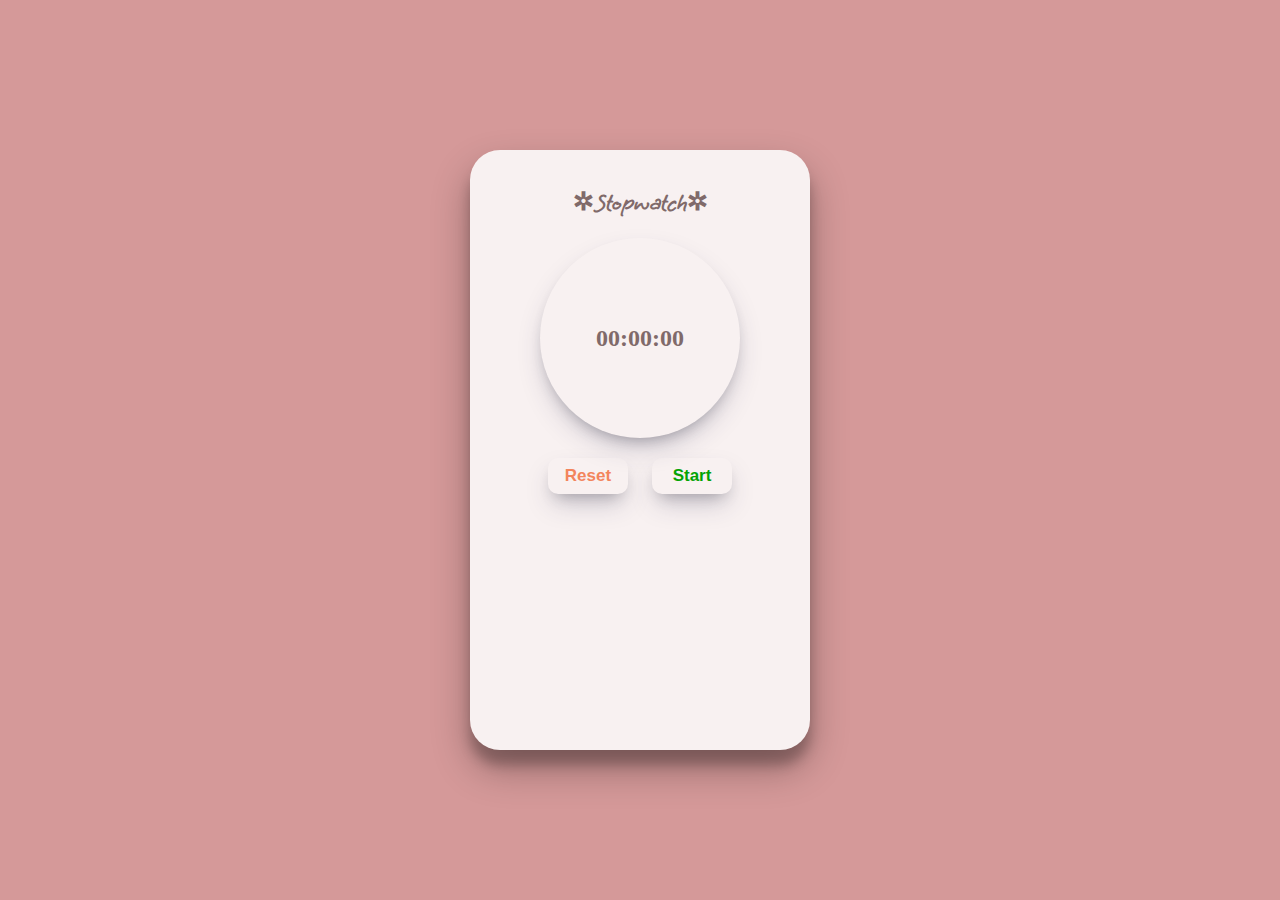
==== 1.stop watch/index.html @ d6b1a011 "[5월22일] 시간 단위변경 및 max min lap값 처리" ====
<!DOCTYPE html>
<html lang="ko">
<head>
    <meta charset="UTF-8">
    <meta http-equiv="X-UA-Compatible" content="IE=edge">
    <meta name="viewport" content="width=device-width, initial-scale=1.0">
    <title>stop watch⏰</title>
    <link rel="stylesheet" href="style.css">
    <script src="main.js" defer></script>
</head>
<body>
  <div id="stop-watch">
    <h1>✲Stopwatch✲</h1>
    <h2 class="txt-time">00:00:00</h2>
    <button class="btn-reset">Reset</button>
    <button class="btn-lap">Lap</button>
    <button class="btn-start">Start</button>
    <button class="btn-stop">Stop</button>
    <ul class="lists"></ul>
  </div>
</body>
</html>

<!-- 
  구현 순서 
  1. start, stop 기능
  2. 시간 포멧팅 
  3. laps 기능
  4. 키보드 조작 기능? - enter누르면 중단
  5. 최단, 최장 기록 강조 기능

  setInterval() - 주기적으로 인자를 살행하는 함수
  clearInterval() - 현재 진행되고 있는 함수의 실행을 막는데 사용
  setTimeout() - 일정시간이 지난후 한번 실행
 -->
---- 1.stop watch/style.css ----
@import url('https://fonts.googleapis.com/css2?family=Grape+Nuts&display=swap');

/* reset */
button{
  background-color: transparent;
  border: none;
  outline: none;
}

ul{
  padding:0;
  list-style: none;
}

/* style */
*{
  box-sizing: border-box;
}

body{
  background-color: #d59999;
  color:#806A6A;
}

#stop-watch{
  position: absolute;
  top:50%;
  left:50%;
  transform: translate(-50%, -50%);
  width: 340px;
  height: 600px;
  padding: 20px;
  text-align: center;
  background-color: #f8f1f1;
  border-radius: 30px;
  box-shadow: rgba(0, 0, 0, 0.3) 0px 19px 38px, rgba(0, 0, 0, 0.22) 0px 15px 12px;
}

h1{
  font-size: 25px;
  font-family: 'Grape Nuts', cursive;
}

.txt-time{
  margin: 20px auto;
  width: 200px;
  height: 200px;
  line-height: 200px;
  border-radius: 50%;
  box-shadow: rgba(50, 50, 93, 0.25) 0px 13px 27px -5px, rgba(0, 0, 0, 0.3) 0px 8px 16px -8px;
}

button{
  margin: 0 10px;
  padding: 8px 15px;
  width: 80px;
  border-radius: 10px;
  box-shadow: rgba(50, 50, 93, 0.25) 0px 13px 27px -5px, rgba(0, 0, 0, 0.3) 0px 8px 16px -8px;
  transition: all ease 100ms;
  font-size: 17px;
  font-weight: 600;
  cursor: pointer;
}

button:hover{
  opacity: 0.8;
}

.btn-reset{
  color:rgb(243, 133, 93);
}

.btn-reset.non{
  display: none;
}

.btn-start{
  color: rgb(4, 163, 4);
}

.btn-start.non{
  display: none;
}

.btn-lap{
  color:rgb(95, 95, 247);
  display: none;
}

.btn-lap.on{
  display: inline-block;
}

.btn-stop{
  color: rgb(248, 88, 88);
  display: none;
}

.btn-stop.on{
  display: inline-block;
}

.lists{
  overflow-y: scroll;
  height: 200px;
}

.list{
  display: flex;
  justify-content: space-between;
  margin: 5px;
  padding: 10px 20px;
  font-size: 18px;
  font-weight: 600;
  color:#a78b8b;
  border: 2px solid #d8d2d2;
  border-radius: 20px;
}

.list.max{
  color:rgb(211, 139, 139);
}

.list.min{
  color:rgb(106, 170, 106);
}

/* scroll */
.lists::-webkit-scrollbar{
  width:4px;
}
.lists::-webkit-scrollbar-thumb{
  background-color: rgb(190, 177, 241, 0.3) ;
  border-radius: 10px;
}
.lists::-webkit-scrollbar-track {
  background-color: transparent;
  border-radius: 10px;
  box-shadow: inset 0px 0px 5px white;
}
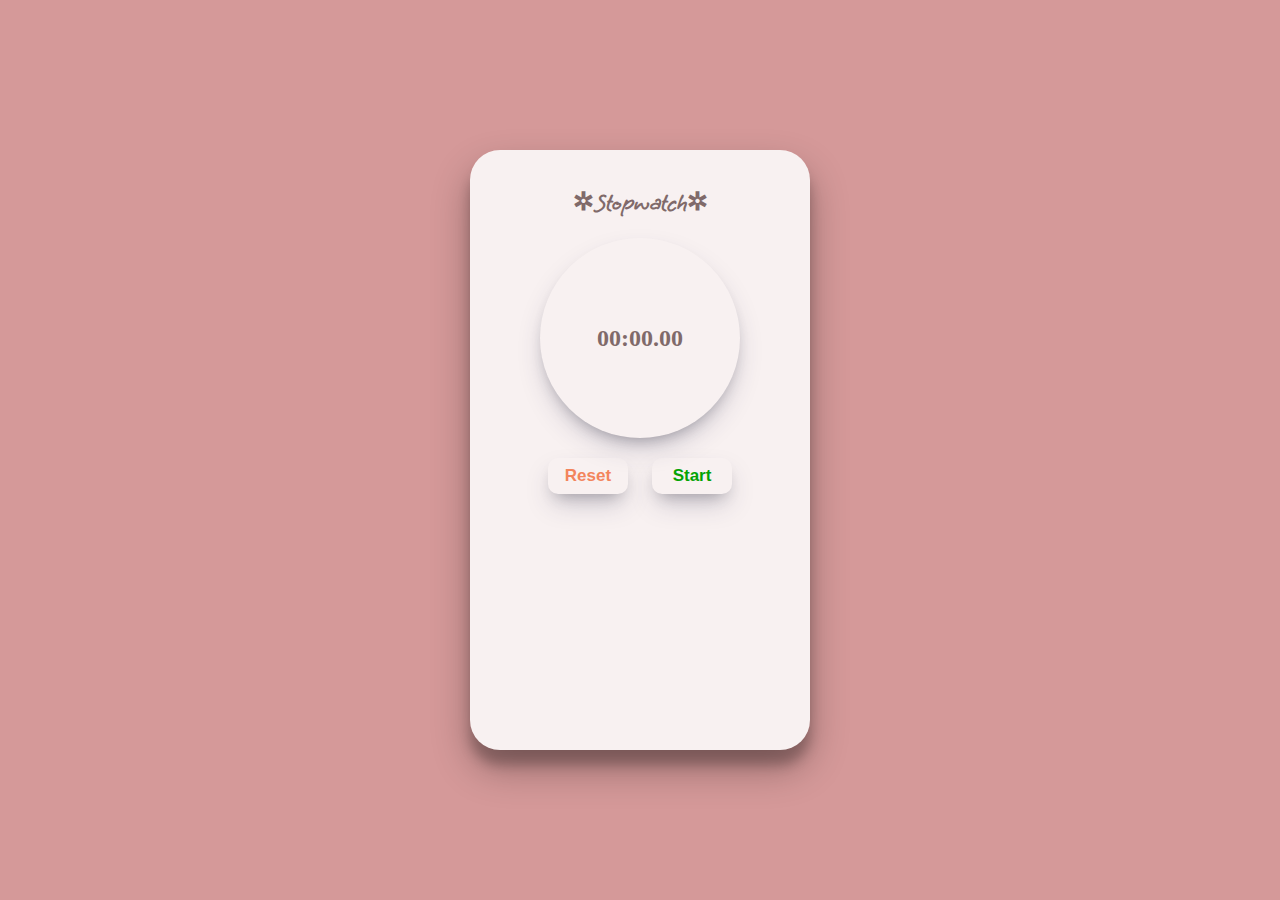
==== commit ba5b800f: "[5월26일] centi시간으로 변경" ====
--- a/1.stop watch/index.html
+++ b/1.stop watch/index.html
@@ -11,7 +11,7 @@
 <body>
   <div id="stop-watch">
     <h1>✲Stopwatch✲</h1>
-    <h2 class="txt-time">00:00:00</h2>
+    <h2 class="txt-time">00:00.00</h2>
     <button class="btn-reset">Reset</button>
     <button class="btn-lap">Lap</button>
     <button class="btn-start">Start</button>
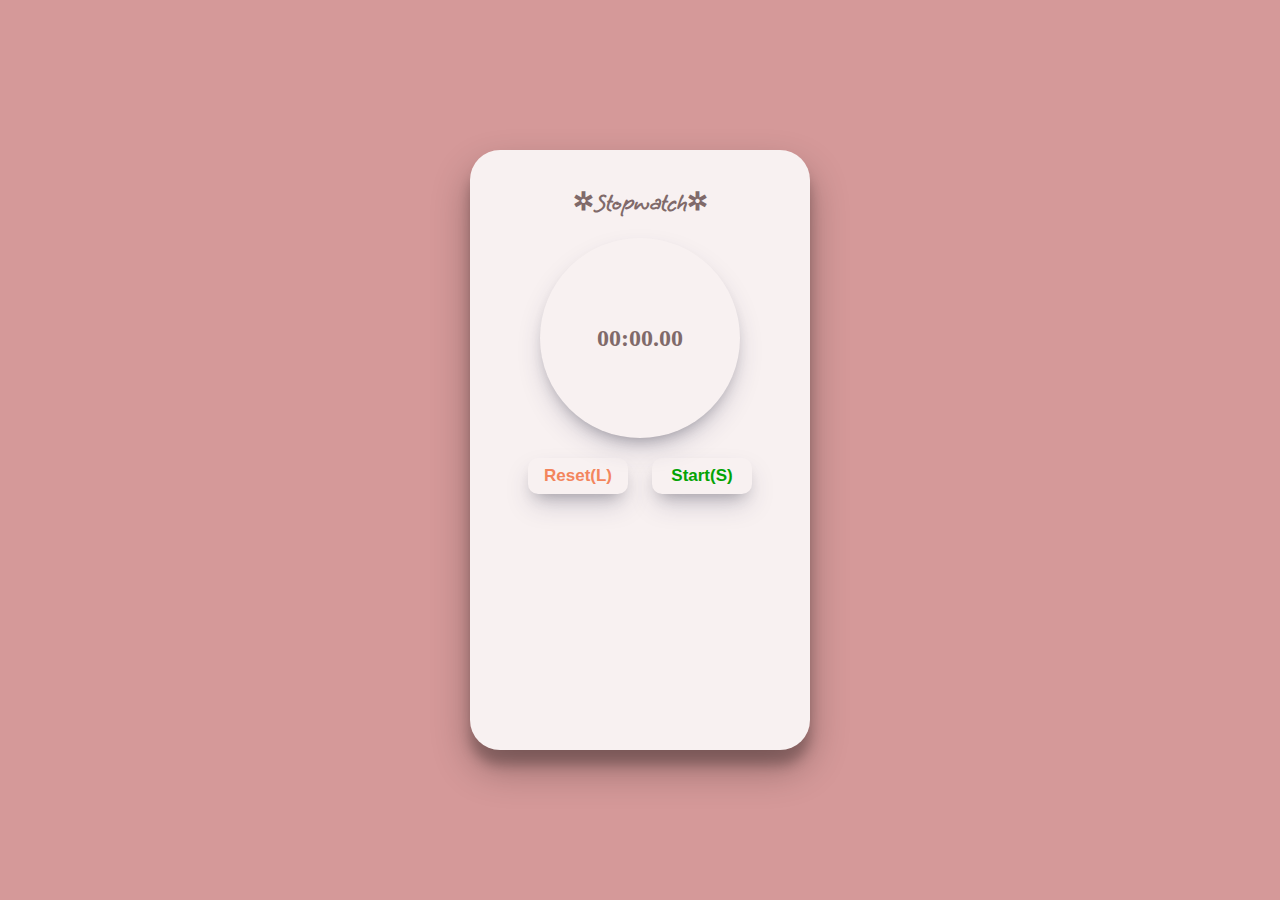
==== commit 1dbe6e5f: "[5월28일] 코드 리펙토링" ====
--- a/1.stop watch/index.html
+++ b/1.stop watch/index.html
@@ -6,16 +6,16 @@
     <meta name="viewport" content="width=device-width, initial-scale=1.0">
     <title>stop watch⏰</title>
     <link rel="stylesheet" href="style.css">
-    <script src="main.js" defer></script>
+    <script src="index.js" defer></script>
 </head>
 <body>
   <div id="stop-watch">
     <h1>✲Stopwatch✲</h1>
     <h2 class="txt-time">00:00.00</h2>
-    <button class="btn-reset">Reset</button>
-    <button class="btn-lap">Lap</button>
-    <button class="btn-start">Start</button>
-    <button class="btn-stop">Stop</button>
+    <button class="btn-reset">Reset(L)</button>
+    <button class="btn-lap">Lap(L)</button>
+    <button class="btn-start">Start(S)</button>
+    <button class="btn-stop">Stop(S)</button>
     <ul class="lists"></ul>
   </div>
 </body>
--- a/1.stop watch/style.css
+++ b/1.stop watch/style.css
@@ -53,7 +53,7 @@
 button{
   margin: 0 10px;
   padding: 8px 15px;
-  width: 80px;
+  width: 100px;
   border-radius: 10px;
   box-shadow: rgba(50, 50, 93, 0.25) 0px 13px 27px -5px, rgba(0, 0, 0, 0.3) 0px 8px 16px -8px;
   transition: all ease 100ms;
